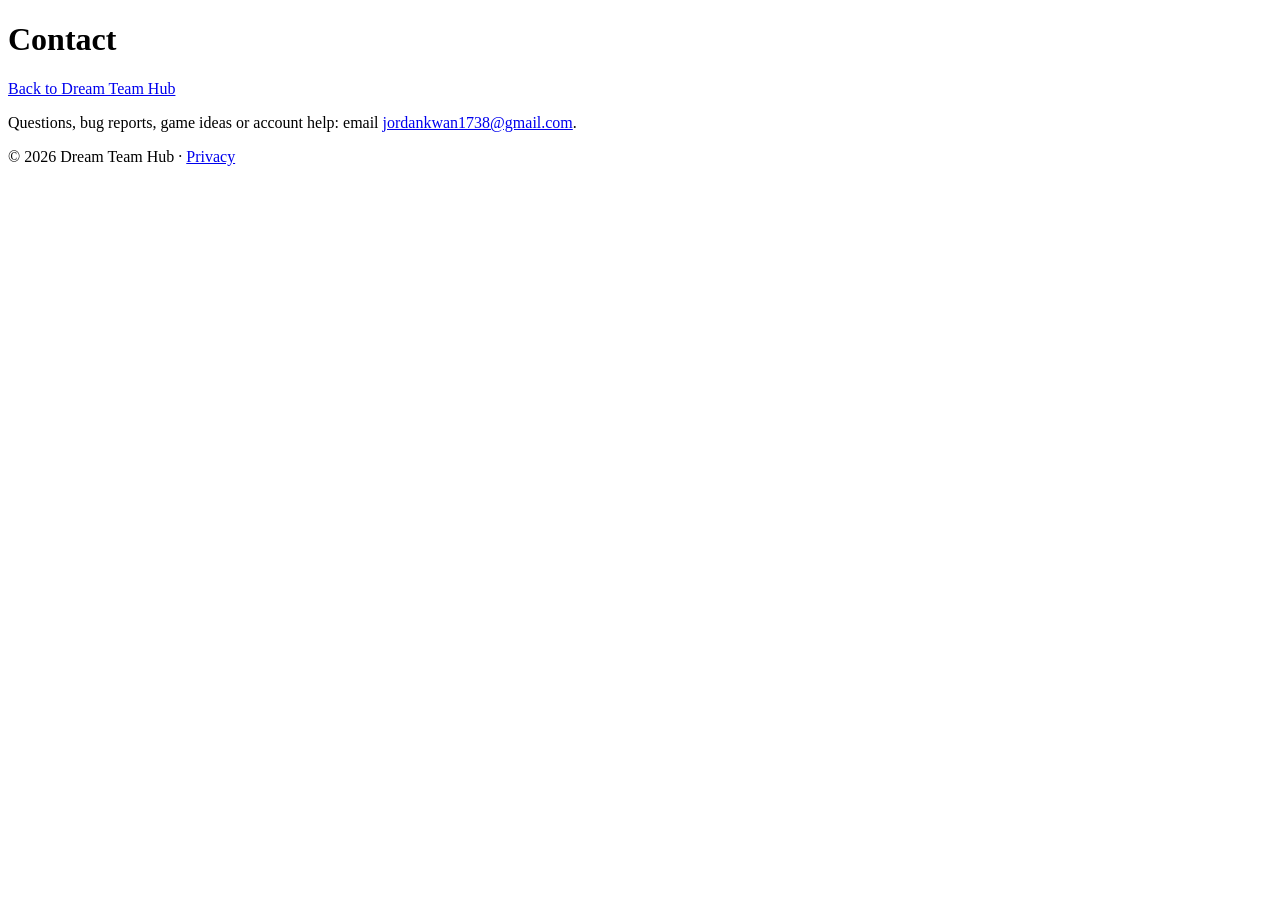
==== contact.html @ 52fa4039 "feat: add contact" ====
<!doctype html>
<html lang="en">
<head>
  <meta charset="utf-8">
  <meta name="viewport" content="width=device-width, initial-scale=1">
  <title>Contact ~ Dream Team Hub</title>
  <meta name="description" content="How to get in touch with Dream Team Hub.">
  <link rel="canonical" href="https://dreamteamhub.ca/contact.html">
  <link rel="icon" href="data:image/svg+xml,<svg xmlns='http://www.w3.org/2000/svg' viewBox='0 0 100 100'><text y='.9em' font-size='90'>✨</text></svg>">
  <link rel="stylesheet" href="css/styles.css">
</head>
<body>
  <header class="site-header">
    <h1>Contact</h1>
    <p class="tagline"><a href="/">Back to Dream Team Hub</a></p>
  </header>

  <main class="prose">
    <p>Questions, bug reports, game ideas or account help: email
      <a href="mailto:jordankwan1738@gmail.com">jordankwan1738@gmail.com</a>.</p>
  </main>

  <footer class="site-footer">
    <p>&copy; <span id="year"></span> Dream Team Hub &middot; <a href="privacy.html">Privacy</a></p>
  </footer>

  <script>document.getElementById("year").textContent = new Date().getFullYear();</script>
</body>
</html>
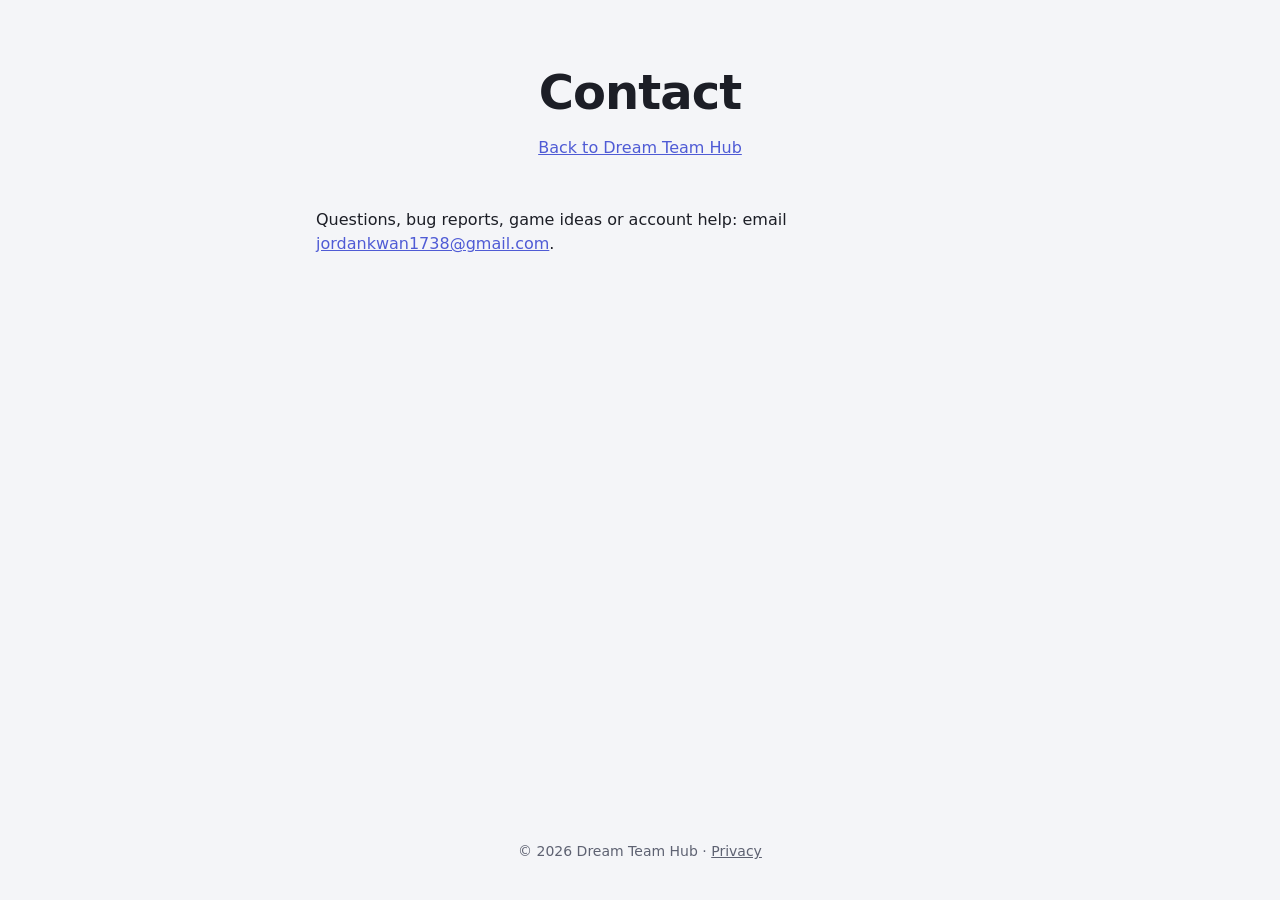
==== commit 06f9873a: "style: change favicon" ====
--- a/contact.html
+++ b/contact.html
@@ -6,7 +6,17 @@
   <title>Contact ~ Dream Team Hub</title>
   <meta name="description" content="How to get in touch with Dream Team Hub.">
   <link rel="canonical" href="https://dreamteamhub.ca/contact.html">
-  <link rel="icon" href="data:image/svg+xml,<svg xmlns='http://www.w3.org/2000/svg' viewBox='0 0 100 100'><text y='.9em' font-size='90'>✨</text></svg>">
+  <!-- Icons (in favicons/; favicon.ico stays at the root, where browsers and Google look for it
+       by default): PNGs for modern tabs, apple-touch-icon for
+       iPhone/iPad home screens, site.webmanifest for Android home screens and installs. -->
+  <link rel="icon" href="/favicon.ico" sizes="48x48">
+  <link rel="icon" type="image/png" sizes="32x32" href="/favicons/favicon-32x32.png">
+  <link rel="icon" type="image/png" sizes="16x16" href="/favicons/favicon-16x16.png">
+  <link rel="icon" type="image/png" sizes="192x192" href="/favicons/android-chrome-192x192.png">
+  <link rel="apple-touch-icon" sizes="180x180" href="/favicons/apple-touch-icon.png">
+  <link rel="manifest" href="/favicons/site.webmanifest">
+  <meta name="theme-color" content="#f4f5f8" media="(prefers-color-scheme: light)">
+  <meta name="theme-color" content="#121319" media="(prefers-color-scheme: dark)">
   <link rel="stylesheet" href="css/styles.css">
 </head>
 <body>
--- a/css/styles.css
+++ b/css/styles.css
@@ -0,0 +1,712 @@
+:root {
+  --bg: #f4f5f8;
+  --surface: #ffffff;
+  --text: #1c1e26;
+  --muted: #5e6272;
+  --accent: #4f5bd5;
+  --card-fallback: linear-gradient(135deg, #4f5bd5, #2a2f6b);
+  --shadow: 0 1px 3px rgba(0, 0, 0, 0.08), 0 4px 12px rgba(0, 0, 0, 0.06);
+  --shadow-hover: 0 4px 10px rgba(0, 0, 0, 0.12), 0 12px 28px rgba(0, 0, 0, 0.12);
+  --radius: 12px;
+}
+
+@media (prefers-color-scheme: dark) {
+  :root {
+    --bg: #121319;
+    --surface: #1c1e27;
+    --text: #eceef4;
+    --muted: #a2a6b6;
+    --accent: #8b95ff;
+    --shadow: 0 1px 3px rgba(0, 0, 0, 0.4);
+    --shadow-hover: 0 8px 24px rgba(0, 0, 0, 0.5);
+  }
+}
+
+*,
+*::before,
+*::after {
+  box-sizing: border-box;
+}
+
+body {
+  margin: 0;
+  min-height: 100vh;
+  display: flex;
+  flex-direction: column;
+  background: var(--bg);
+  color: var(--text);
+  font-family: system-ui, -apple-system, "Segoe UI", Roboto, Helvetica, Arial, sans-serif;
+  line-height: 1.5;
+}
+
+main {
+  flex: 1;
+  width: 100%;
+  max-width: 1200px;
+  margin: 0 auto;
+  padding: 0 16px 48px;
+}
+
+.site-header {
+  position: relative;
+  text-align: center;
+  padding: 56px 16px 32px;
+}
+
+/* ---------- Site nav (top left) ---------- */
+
+.site-nav {
+  position: absolute;
+  top: 16px;
+  left: 16px;
+  z-index: 10;
+}
+
+/* ---------- Account (sign-in, top right) ---------- */
+
+.account {
+  position: absolute;
+  top: 16px;
+  right: 16px;
+  z-index: 10;
+  text-align: left;
+}
+
+/* Pill buttons in the header corners: "Leaderboard" / "Games" on the left, the account on the right. */
+.pill-link,
+.account__signin,
+.account__name {
+  display: inline-block;
+  padding: 8px 16px;
+  border: 0;
+  border-radius: 999px;
+  background: var(--surface);
+  box-shadow: var(--shadow);
+  color: var(--text);
+  font: inherit;
+  font-weight: 600;
+  text-decoration: none;
+  cursor: pointer;
+  transition: box-shadow 0.2s ease;
+}
+
+.pill-link:hover,
+.account__signin:hover,
+.account__name:hover,
+.account__name[aria-expanded="true"] {
+  box-shadow: 0 0 0 3px rgba(132, 204, 22, 0.5), var(--shadow);
+}
+
+.pill-link:focus-visible,
+.account__signin:focus-visible,
+.account__name:focus-visible {
+  outline: 3px solid var(--accent);
+  outline-offset: 3px;
+}
+
+.account__name::after {
+  content: " \25BE";
+  color: var(--muted);
+}
+
+.account__panel {
+  position: absolute;
+  top: calc(100% + 8px);
+  right: 0;
+  width: min(280px, calc(100vw - 32px));
+  padding: 16px;
+  border-radius: var(--radius);
+  background: var(--surface);
+  box-shadow: var(--shadow-hover);
+}
+
+.account__panel[hidden] {
+  display: none;
+}
+
+.account__label {
+  margin: 0;
+  color: var(--muted);
+  font-size: 0.8rem;
+}
+
+.account__current {
+  margin: 0 0 12px;
+  font-size: 1.1rem;
+  font-weight: 600;
+}
+
+/* The menu's two actions: View profile (green, like the site's other buttons) and Sign out (red). */
+.account__profile,
+.account__signout {
+  display: block;
+  width: 100%;
+  padding: 8px 12px;
+  border: 0;
+  border-radius: 8px;
+  font: inherit;
+  font-weight: 600;
+  text-align: center;
+  text-decoration: none;
+  cursor: pointer;
+  transition: filter 0.15s ease;
+}
+
+.account__profile {
+  background: #84cc16;
+  color: #1c1e26;
+}
+
+.account__signout {
+  background: #dc2626;
+  color: #fff;
+}
+
+.account__profile:hover,
+.account__signout:hover {
+  filter: brightness(1.1);
+}
+
+.account__profile:focus-visible,
+.account__signout:focus-visible {
+  outline: 3px solid var(--accent);
+  outline-offset: 2px;
+}
+
+.account__logout {
+  margin: 8px 0 0;
+}
+
+/* Small screens: keep the button clear of the centered title. */
+@media (max-width: 520px) {
+  .site-header {
+    padding-top: 64px;
+  }
+}
+
+.site-header h1 {
+  margin: 0;
+  font-size: clamp(2rem, 5vw, 3rem);
+  letter-spacing: -0.02em;
+}
+
+.tagline {
+  margin: 8px 0 0;
+  color: var(--muted);
+}
+
+/* ---------- Ko-fi ---------- */
+
+.kofi-button {
+  display: flex;
+  align-items: center;
+  justify-content: center;
+  gap: 10px;
+  font-family: 'DM Sans', sans-serif !important;
+  width: 100%;
+  margin: 0 0 32px;
+  padding: 16px;
+  border-radius: var(--radius);
+  background: #84cc16;
+  color: #1c1e26;
+  font-weight: 600;
+  font-size: 1.1rem;
+  text-align: center;
+  text-decoration: none;
+  box-shadow: var(--shadow);
+  transition: transform 0.2s ease, box-shadow 0.2s ease;
+}
+
+.kofi-button__icon {
+  height: 1.6em;
+  width: auto;
+}
+
+.kofi-button:hover,
+.kofi-button:focus-visible {
+  transform: translateY(-2px);
+  box-shadow: var(--shadow-hover);
+}
+
+.kofi-button:focus-visible {
+  outline: 3px solid var(--accent);
+  outline-offset: 3px;
+}
+
+/* ---------- Plaza banner ---------- */
+
+.plaza-banner {
+  display: flex;
+  overflow: hidden;
+  margin: 0 0 32px;
+  border-radius: var(--radius);
+  background: var(--surface);
+  box-shadow: var(--shadow);
+  color: inherit;
+  text-decoration: none;
+  transition: transform 0.2s ease, box-shadow 0.2s ease;
+}
+
+.plaza-banner:hover,
+.plaza-banner:focus-visible {
+  transform: translateY(-3px);
+  box-shadow: 0 0 0 5px rgba(132, 204, 22, 0.5), var(--shadow-hover);
+}
+
+.plaza-banner:focus-visible {
+  outline: 3px solid var(--accent);
+  outline-offset: 3px;
+}
+
+.plaza-banner__media {
+  flex: 0 0 58%;
+  aspect-ratio: 16 / 9;
+  background: #24452a;
+}
+
+.plaza-banner__media img {
+  display: block;
+  width: 100%;
+  height: 100%;
+  object-fit: cover;
+}
+
+.plaza-banner__body {
+  display: flex;
+  flex-direction: column;
+  justify-content: center;
+  align-items: flex-start;
+  gap: 10px;
+  padding: 24px 32px;
+}
+
+.plaza-banner__badge {
+  padding: 4px 10px;
+  border-radius: 999px;
+  background: rgba(132, 204, 22, 0.18);
+  color: #4d7c0f;
+  font-size: 0.8rem;
+  font-weight: 600;
+  text-transform: uppercase;
+  letter-spacing: 0.04em;
+}
+
+.plaza-banner__title {
+  margin: 0;
+  font-size: clamp(1.4rem, 3vw, 2rem);
+  letter-spacing: -0.01em;
+}
+
+.plaza-banner__text {
+  margin: 0;
+  color: var(--muted);
+}
+
+.plaza-banner__cta {
+  margin-top: 6px;
+  padding: 10px 18px;
+  border-radius: 8px;
+  background: #84cc16;
+  color: #1c1e26;
+  font-weight: 600;
+}
+
+@media (prefers-color-scheme: dark) {
+  .plaza-banner__badge {
+    color: #a3e635;
+  }
+}
+
+/* Narrow screens: picture on top, text below, like a big card. */
+@media (max-width: 700px) {
+  .plaza-banner {
+    flex-direction: column;
+  }
+
+  .plaza-banner__media {
+    flex-basis: auto;
+  }
+
+  .plaza-banner__body {
+    padding: 18px 20px 22px;
+  }
+}
+
+@media (prefers-reduced-motion: reduce) {
+  .plaza-banner {
+    transition: none;
+  }
+}
+
+/* ---------- Grid ---------- */
+
+/* Flex (not grid) so an incomplete last row is centered instead of left-aligned. */
+.grid {
+  --cols: 3;
+  --gap: 24px;
+  display: flex;
+  flex-wrap: wrap;
+  justify-content: center;
+  gap: var(--gap);
+}
+
+.grid > .card {
+  flex: 0 0 calc((100% - (var(--cols) - 1) * var(--gap)) / var(--cols));
+}
+
+@media (max-width: 800px) {
+  .grid {
+    --cols: 2;
+  }
+}
+
+@media (max-width: 520px) {
+  .grid {
+    --cols: 1;
+  }
+}
+
+.empty {
+  flex: 1 1 100%;
+  text-align: center;
+  color: var(--muted);
+}
+
+/* ---------- Card ---------- */
+
+.card {
+  display: flex;
+  flex-direction: column;
+  overflow: hidden;
+  border-radius: var(--radius);
+  background: var(--surface);
+  box-shadow: var(--shadow);
+  color: inherit;
+  text-decoration: none;
+  transition: transform 0.2s ease, box-shadow 0.2s ease;
+}
+
+.card:hover,
+.card:focus-visible {
+  transform: translateY(-3px);
+  /* 5px ring drawn as a shadow so it doesn't change the card's size or shift the grid. */
+  box-shadow: 0 0 0 5px rgba(132, 204, 22, 0.5), var(--shadow-hover);
+}
+
+.card:focus-visible {
+  outline: 3px solid var(--accent);
+  outline-offset: 3px;
+}
+
+.card__media {
+  position: relative;
+  aspect-ratio: 1 / 1;
+  background: var(--card-fallback);
+  overflow: hidden;
+}
+
+/* "More coming soon" placeholder: same footprint as a project card, not clickable. */
+.card--soon {
+  border: 2px dashed var(--muted);
+  background: transparent;
+  box-shadow: none;
+  color: var(--muted);
+}
+
+.card--soon:hover {
+  transform: none;
+  box-shadow: none;
+}
+
+.card--soon .card__media {
+  display: flex;
+  align-items: center;
+  justify-content: center;
+  background: none;
+  font-size: 1.4rem;
+  font-weight: 600;
+  text-align: center;
+}
+
+.card__media img {
+  display: block;
+  width: 100%;
+  height: 100%;
+  object-fit: cover;
+  transition: filter 0.25s ease;
+}
+
+/*
+ * Darken the image itself rather than laying a dark box over it: at the card's
+ * rounded, anti-aliased edges a semi-transparent box never quite covers the image,
+ * which left a thin bright line around the corners.
+ */
+.card:hover .card__media img,
+.card:focus-visible .card__media img {
+  filter: brightness(0.3);
+}
+
+.card__overlay {
+  position: absolute;
+  inset: 0;
+  display: flex;
+  align-items: center;
+  justify-content: center;
+  padding: 20px;
+  opacity: 0;
+  transition: opacity 0.25s ease;
+}
+
+.card:hover .card__overlay,
+.card:focus-visible .card__overlay {
+  opacity: 1;
+}
+
+.card__description {
+  margin: 0;
+  color: #fff;
+  text-align: center;
+  font-size: 0.95rem;
+  transform: translateY(8px);
+  transition: transform 0.25s ease;
+}
+
+.card:hover .card__description,
+.card:focus-visible .card__description {
+  transform: translateY(0);
+}
+
+.card__title {
+  margin: 0;
+  padding: 14px 16px;
+  font-size: 1.1rem;
+  font-weight: 600;
+}
+
+/* Touch devices have no hover: show the description on a partial overlay instead. */
+@media (hover: none) {
+  .card__overlay {
+    opacity: 1;
+    align-items: flex-end;
+    background: linear-gradient(to top, rgba(0, 0, 0, 0.75), rgba(0, 0, 0, 0) 70%);
+  }
+
+  .card__description {
+    transform: none;
+    text-align: left;
+    font-size: 0.875rem;
+  }
+}
+
+@media (prefers-reduced-motion: reduce) {
+  .card,
+  .card__media img,
+  .card__overlay,
+  .card__description {
+    transition: none;
+  }
+}
+
+/* ---------- Footer ---------- */
+
+.site-footer {
+  text-align: center;
+  padding: 24px 16px;
+  color: var(--muted);
+  font-size: 0.875rem;
+}
+
+.site-footer a {
+  color: inherit;
+}
+
+/* ---------- Leaderboard ---------- */
+
+.leaderboard__tabs {
+  display: flex;
+  flex-wrap: wrap;
+  justify-content: center;
+  gap: 8px;
+  margin-bottom: 12px;
+}
+
+.leaderboard__tab {
+  padding: 8px 18px;
+  border: 0;
+  border-radius: 999px;
+  background: var(--surface);
+  box-shadow: var(--shadow);
+  color: var(--muted);
+  font: inherit;
+  font-weight: 600;
+  cursor: pointer;
+}
+
+.leaderboard__tab[aria-selected="true"] {
+  background: #84cc16;
+  color: #1c1e26;
+}
+
+.leaderboard__tab:focus-visible {
+  outline: 3px solid var(--accent);
+  outline-offset: 3px;
+}
+
+.leaderboard__panel {
+  max-width: 720px;
+  margin: 0 auto;
+  border-radius: var(--radius);
+  background: var(--surface);
+  box-shadow: var(--shadow);
+}
+
+.leaderboard__table {
+  width: 100%;
+  border-collapse: collapse;
+}
+
+.leaderboard__table th,
+.leaderboard__table td {
+  padding: 12px 16px;
+  text-align: left;
+}
+
+.leaderboard__table th {
+  color: var(--muted);
+  font-size: 0.85rem;
+  font-weight: 600;
+  border-bottom: 1px solid var(--bg);
+}
+
+.leaderboard__table tbody tr + tr td {
+  border-top: 1px solid var(--bg);
+}
+
+.leaderboard__table .rank {
+  width: 3em;
+  color: var(--muted);
+}
+
+.leaderboard__table .num {
+  text-align: right;
+  font-variant-numeric: tabular-nums;
+}
+
+/* Top three stand out. */
+.leaderboard__table tbody tr:nth-child(-n + 3) td {
+  font-weight: 600;
+}
+
+.leaderboard__empty {
+  margin: 0;
+  padding: 24px 16px;
+  color: var(--muted);
+  text-align: center;
+}
+
+@media (max-width: 520px) {
+  .leaderboard__table th,
+  .leaderboard__table td {
+    padding: 10px 8px;
+  }
+}
+
+/* Hover (or tap/focus) text, e.g. the account number on a name or W / L on a ratio. */
+.tip {
+  position: relative;
+  border-bottom: 1px dotted var(--muted);
+  cursor: help;
+}
+
+.tip:focus-visible {
+  outline: 2px solid var(--accent);
+  outline-offset: 2px;
+}
+
+.tip::after {
+  content: attr(data-tip);
+  position: absolute;
+  bottom: calc(100% + 6px);
+  left: 50%;
+  z-index: 5;
+  padding: 4px 8px;
+  border-radius: 6px;
+  background: var(--text);
+  color: var(--bg);
+  font-size: 0.8rem;
+  font-weight: 600;
+  white-space: nowrap;
+  pointer-events: none;
+  opacity: 0;
+  transform: translate(-50%, 4px);
+  transition: opacity 0.15s ease, transform 0.15s ease;
+}
+
+.tip:hover::after,
+.tip:focus::after {
+  opacity: 1;
+  transform: translate(-50%, 0);
+}
+
+/* Numbers sit at the right edge: keep their tips on screen. */
+.num .tip::after {
+  left: auto;
+  right: 0;
+  transform: translateY(4px);
+}
+
+.num .tip:hover::after,
+.num .tip:focus::after {
+  transform: none;
+}
+
+.visually-hidden {
+  position: absolute;
+  width: 1px;
+  height: 1px;
+  overflow: hidden;
+  clip: rect(0 0 0 0);
+  white-space: nowrap;
+}
+
+/* ---------- Text pages (privacy) ---------- */
+
+.prose {
+  max-width: 680px;
+}
+
+.prose h2 {
+  margin: 32px 0 8px;
+  font-size: 1.25rem;
+}
+
+.prose a,
+.tagline a {
+  color: var(--accent);
+}
+
+.prose code {
+  font-size: 0.9em;
+}
+
+.danger-button {
+  padding: 10px 18px;
+  border: 0;
+  border-radius: 8px;
+  background: #dc2626;
+  color: #fff;
+  font: inherit;
+  font-weight: 600;
+  cursor: pointer;
+}
+
+.danger-button:focus-visible {
+  outline: 3px solid var(--accent);
+  outline-offset: 3px;
+}
+
+.notice {
+  padding: 10px 14px;
+  border-radius: 8px;
+  background: rgba(132, 204, 22, 0.18);
+}
